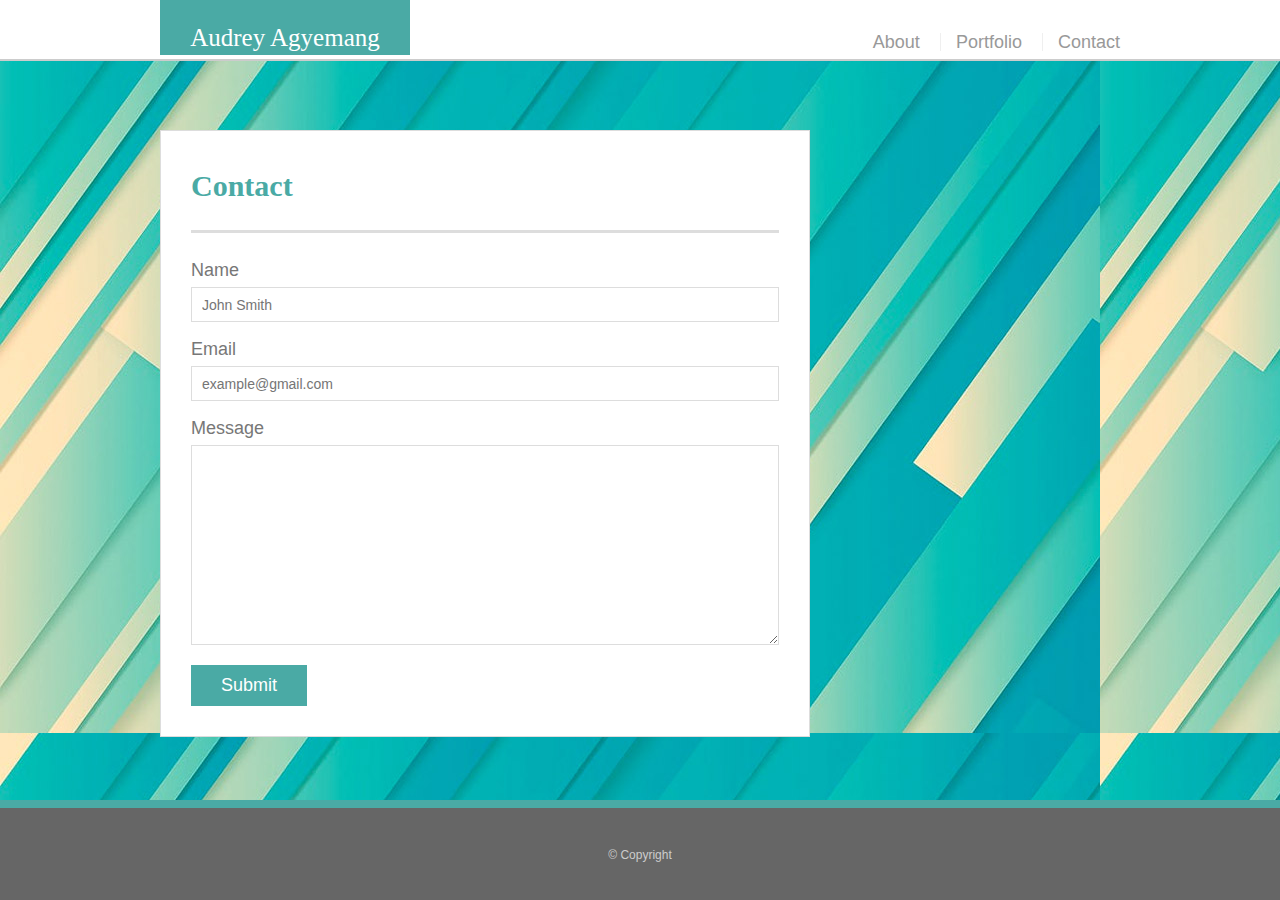
==== contact.html @ 3a6029a8 "add in portfolio page" ====
<!DOCTYPE html>
<html lang="en-us">

<body>

    <head>
        <meta charset="UTF-8">
        <title>Audrey Agyemang</title>
        <link rel="stylesheet" href="https://stackpath.bootstrapcdn.com/bootstrap/4.2.1/css/bootstrap.min.css"
            integrity="sha384-GJzZqFGwb1QTTN6wy59ffF1BuGJpLSa9DkKMp0DgiMDm4iYMj70gZWKYbI706tWS" crossorigin="anonymous">
        <script src="https://stackpath.bootstrapcdn.com/bootstrap/4.2.1/js/bootstrap.min.js"
            integrity="sha384-B0UglyR+jN6CkvvICOB2joaf5I4l3gm9GU6Hc1og6Ls7i6U/mkkaduKaBhlAXv9k"
            crossorigin="anonymous"></script>
        <link rel="stylesheet" type="text/css" href="./assets/css/reset.css">
        <link rel="stylesheet" type="text/css" href="assets/css/style.css">
    </head>

    <div class="wrapper">

        <header id="masthead">
          <div class="container">
            <a href="index.html" id="logo">Audrey Agyemang</a>
            <nav>
              <ul>
                <li><a href="index.html">About</a></li>
                <li><a href="portfolio.html">Portfolio</a></li>
                <li><a href="contact.html">Contact</a></li>
              </ul>
            </nav>
          </div>
        </header>
      
        <main class="container">
          <section class="main-section">
            <h1>Contact</h1>
      
            <form id="contact-form">
              <ul>
                <li>
                  <label for="name">Name</label>
                  <input type="text" id="name" name="name" placeholder="John Smith" required="required">
                </li>
                <li>
                  <label for="email">Email</label>
                  <input type="email" id="email" name="email" placeholder="example@gmail.com" required="required">
                </li>
                <li>
                  <label for="message">Message</label>
                  <textarea id="message" name="message" required="required"></textarea>
                </li>
              </ul>
              <input type="submit">
            </form>
      
          </section>
      
        </main>
        <div class="push"></div>
      </div>
      
        <footer>
          <div class="container">
            &copy; Copyright
          </div>
        </footer>
      </body>
      </html>
---- assets/css/style.css ----
@import url("reset.css");

  body {
    font-family: Arial, "Helvetica Neue", Helvetica, sans-serif;
  
    /* Typography */
    font-size: 18px;
    line-height: 34px;
    color: #777;
  
    /* Visual */
    background: url("../Images/teal-bg.jpg");
  }
  
  * {
    /* Box-model */
    box-sizing: border-box;
  
    /* Positioning */
    margin: 0;
  }
  
  html,
  body {
    height: 100%;
  }
  
  /* general */
  
  .wrapper {
    height: auto !important;
    height: 100%;
  
    /* Box-model */
    min-height: 100%;
  
    /* Positioning */
    margin: 0 auto -100px;
  }
  
  .container {
    /* Box-model */
    width: 100%;
    max-width: 960px;
  
    /* Positioning */
    margin: 0 auto;
    clear: both;
  }
  
  h1,
  h2,
  h3,
  p {
    margin-bottom: 20px;
  }
  
  p:last-child {
    margin-bottom: 0;
  }
  
  h1,
  h2,
  h3 {
    /* Typography */
    font-family: Georgia, Times, "Times New Roman", serif;
    font-weight: 700;
    color: #4aaaa5;
  }
  
  h1 {
    /* Box-model */
    padding-bottom: 20px;
  
    /* Typography */
    font-size: 30px;
    line-height: 49px;
  
    /* Visual */
    border-bottom: 3px solid #ddd;
  }
  
  h2,
  h3 {
    font-size: 22px;
  }
  
  /* header */
  
  #masthead {
    position: fixed;
    z-index: 99;
  
    /* Box-model */
    width: 100%;
  
    /* Positioning */
    margin: 0 0 30px;
    overflow: auto;
  
    /* Typography */
    color: #fff;
    background: #fff;
  
    /* Visual */
    border-bottom: 2px solid #ccc;
  }
  
  #logo {
    float: left;
  
    /* Box-model */
    width: 250px;
    height: 55px;
  
    /* Typography */
    font-family: Georgia, Times, "Times New Roman", serif;
    font-size: 25px;
    font-weight: 500;
    line-height: 75px;
    color: #fff;
    text-align: center;
    text-decoration: none;
  
    /* Visual */
    background: #4aaaa5;
  }
  
  nav {
    /* Box-model */
    float: right;
  
    /* Positioning */
    margin-top: 25px;
  }
  
  nav li {
    display: inline-block;
  
    /* Box-model */
    padding-left: 15px;
  
    /* Positioning */
    margin-left: 15px;
  
    /* Typography */
    line-height: 18px;
  
    /* Visual */
    border-left: 1px solid #efefef;
  }
  
  nav a {
    /* Typography */
    color: #999;
    text-decoration: none;
  }
  
  nav a:hover {
    color: #666;
  }
  
  nav li:first-child {
    /* Box-model */
    padding-left: 0;
  
    /* Positioning */
    margin-left: 0;
  
    /* Visual */
    border-left: 0 none;
  }
  
  /* footer */
  
  footer,
  .push {
    height: 100px;
  }
  
  footer {
    /* Box-model */
    padding: 30px 0;
  
    /* Positioning */
    clear: both;
    font-size: 12px;
  
    /* Typography */
    color: #ccc;
    text-align: center;
  
    /* Visual */
    background: #666;
    border-top: 8px solid #4aaaa5;
  }
  
  /* sidebar */
  
  .sidebar {
    float: right;
    width: 100%;
    max-width: 270px;
  
    /* Box-model */
    padding: 30px;
  
    /* Positioning */
    margin-bottom: 20px;
    background: #fff;
  
    /* Visual */
    border: 1px solid #ddd;
  }
  
  h3,
  .sidebar h2 {
    /* Box-model */
    padding-bottom: 20px;
  
    /* Positioning */
    margin-bottom: 15px;
  
    /* Typography */
    line-height: 22px;
  
    /* Visual */
    border-bottom: 2px solid #eee;
  }
  
  .sidebar li {
    /* Box-model */
    float: left;
    width: 62px;
    height: 62px;
  
    /* Positioning */
    margin-top: 8px;
    margin-right: 10px;
  }
  
  .sidebar img {
    max-width: 100%;
  }
  
  .sidebar li:last-child {
    margin-right: 0;
  }
  
  /* main */
  
  main {
    padding-top: 130px;
  }
  
  .main-section {
    float: left;
    width: 100%;
    max-width: 650px;
  
    /* Box-model */
    padding: 30px;
  
    /* Positioning */
    margin: 0 0 40px;
    background: #fff;
  
    /* Visual */
    border: 1px solid #ddd;
  }
  
  /* portfolio page */
  
  .work {
    /* Positioning */
    position: relative;
    float: left;
  
    /* Box-model */
    width: 274px;
    margin: 20px 0 25px;
    overflow: auto;
  }
  
  .work:nth-child(even) {
    margin-right: 40px;
  }
  
  .work img {
    /* Box-model */
    width: 100%;
  
    /* Visual */
    border: 0 none;
  
    /* Misc */
    opacity: 0.8;
  }
  
  .work h3 {
    /* Positioning */
    position: absolute;
    bottom: 20px;
    width: 100%;
  
    /* Box-model */
    padding: 15px;
    margin-bottom: 0;
    font-weight: 300;
    line-height: 30px;
  
    /* Typography */
  
    color: #fff;
    text-align: center;
    background: #4aaaa5;
  
    /* Visual */
    border-bottom: 0;
  }
  
  .auth-image {
    float: left;
  
    /* Box-model */
    width: 200px;
    height: auto;
    margin-top: 10px;
  
    /* Positioning */
    margin-right: 25px;
  }
  
  /* contact page */
  
  #contact-form ul {
    margin-bottom: 20px;
  }
  
  #contact-form li {
    margin-bottom: 10px;
  }
  
  label,
  input[type=text],
  input[type=email],
  textarea {
    /* Box-model */
    display: block;
    width: 100%;
  }
  
  input[type=text],
  input[type=email],
  textarea {
    /* Box-model */
    height: 35px;
    padding: 0 10px;
  
    /* Typography */
    font-size: 14px;
  
    /* Visual */
    border: 1px solid #ddd;
  }
  
  textarea {
    height: 200px;
  }
  
  input[type=submit] {
    /* Box-model */
    padding: 10px 30px;
    font-size: 18px;
  
    /* Typography */
    color: #fff;
  
    /* Misc */
    cursor: pointer;
    background: #4aaaa5;
  
    /* Visual */
    border: 0 none;
  
  }
  
  @media only screen and (max-width:980px) {
    nav {
      margin-right: 5px;
    }
  }
  
  
  @media only screen and (max-width: 768px) {
    .main-section,
    .sidebar {
      max-width: 100%;
    }
  
    main {
      overflow: auto;
    }
  
    .work {
      /* Box-model */
      width: 47%;
  
      /* Positioning */
      margin-bottom: 10px;
    }
  
    .work:nth-child(even) {
      margin-right: 0;
    }
  
    .work:nth-child(odd) {
      float: right;
    }
  
    .auth-image {
      width: 50%;
    }
  
    .sidebar {
      margin-bottom: 40px;
    }
  }
  
  @media only screen and (max-width: 640px){
    #masthead {
      /* Positioning */
      position: static;
      margin-bottom: 20px;
    }
  
    header .container {
      padding: 0;
    }
  
    main.container {
      padding-top: 0;
    }
  
    #logo,
    .work,
    .auth-image {
      width: 100%;
    }
  
    nav {
      /* Box-model */
      width: 100%;
  
      /* Positioning */
      margin: 15px 0;
  
      /* Typography */
      text-align: center;
    }
  
    nav a {
      /* Box-model */
      width: 30%;
      padding-left: 0;
  
      /* Positioning */
      margin-left: 0;
    }
  }
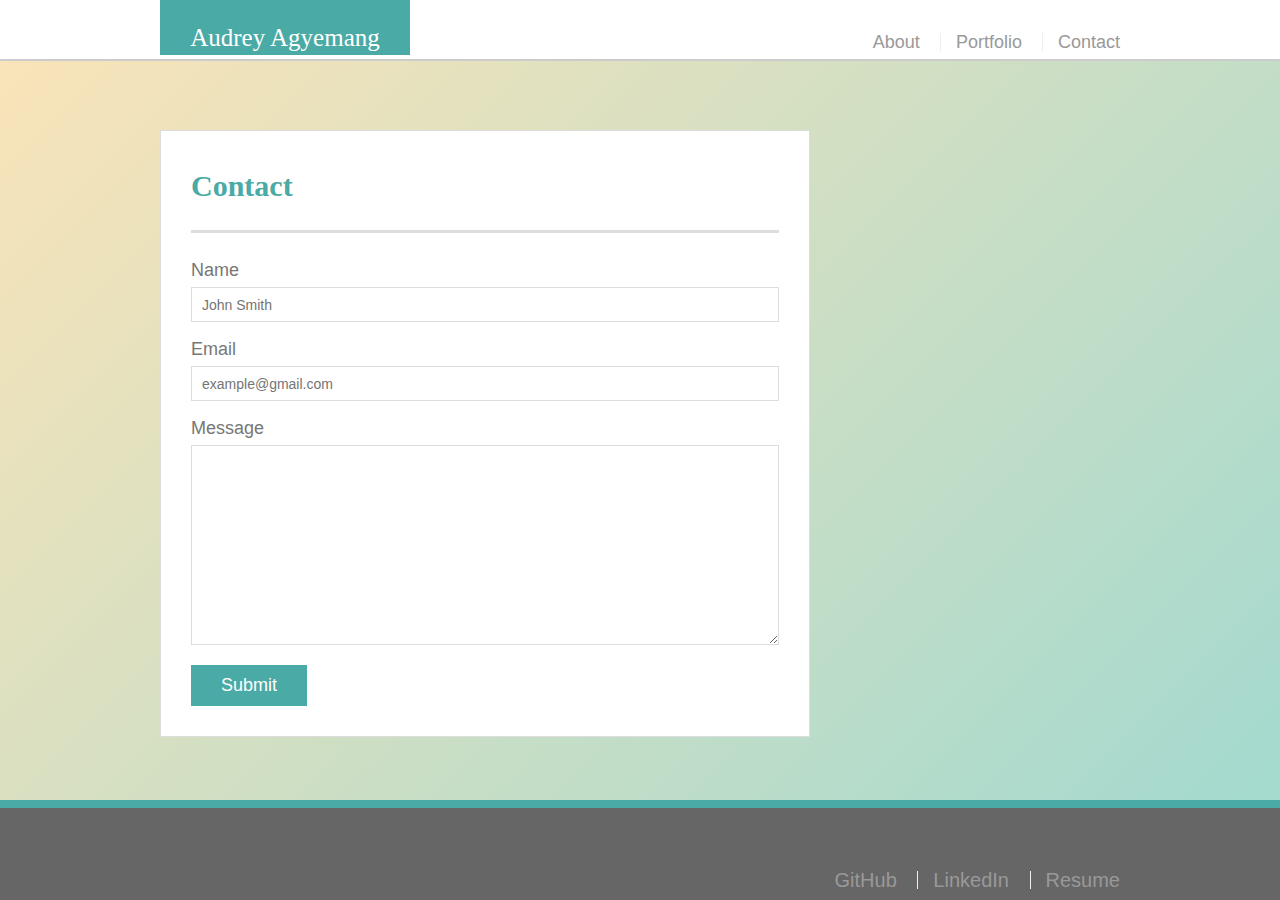
==== commit 3d25d767: "add nav links in footer" ====
--- a/contact.html
+++ b/contact.html
@@ -58,11 +58,17 @@
         <div class="push"></div>
       </div>
       
-        <footer>
-          <div class="container">
-            &copy; Copyright
-          </div>
-        </footer>
+      <footer>
+        <div class="container">
+          <nav>
+              <ul>
+                <li><a href="https://github.com/heyaudrey310">GitHub</a></li>
+                <li><a href="https://www.linkedin.com/in/audrey-agyemang-8b7187107/">LinkedIn</a></li>
+                <li><a href="https://docs.google.com/document/d/1aKNhVbnrnzaSL2OdA5o1V-v1urohsJIzTTTyNoCP3Nk/edit?usp=sharing">Resume</a></li>
+              </ul>
+            </nav>
+        </div>
+      </footer>
       </body>
       </html>
       --- a/assets/css/style.css
+++ b/assets/css/style.css
@@ -10,7 +10,7 @@
     color: #777;
   
     /* Visual */
-    background: url("../Images/teal-bg.jpg");
+    /* background: url("../Images/teal-bg.jpg"); */
   }
   
   * {
@@ -25,6 +25,59 @@
   body {
     height: 100%;
   }
+  body {
+    width: 100wh;
+    height: 100%;
+    color: #777777;
+    background: linear-gradient(-45deg, #4aaaa5, #00a8b5, #83cbb5, #9fd9d0, #fce4b8);
+    background-size: 400% 400%;
+    -webkit-animation: Gradient 12s ease infinite;
+    -moz-animation: Gradient 12s ease infinite;
+    animation: Gradient 12s ease infinite;
+  }
+  
+  @-webkit-keyframes Gradient {
+    0% {
+      background-position: 0% 50%;
+    }
+  
+    50% {
+      background-position: 100% 50%;
+    }
+  
+    100% {
+      background-position: 0% 50%;
+    }
+  }
+  
+  @-moz-keyframes Gradient {
+    0% {
+      background-position: 0% 50%;
+    }
+  
+    50% {
+      background-position: 100% 50%;
+    }
+  
+    100% {
+      background-position: 0% 50%;
+    }
+  }
+  
+  @keyframes Gradient {
+    0% {
+      background-position: 0% 50%;
+    }
+  
+    50% {
+      background-position: 100% 50%;
+    }
+  
+    100% {
+      background-position: 0% 50%;
+    }
+  }
+  
   
   /* general */
   
@@ -185,10 +238,10 @@
   
     /* Positioning */
     clear: both;
-    font-size: 12px;
-  
-    /* Typography */
-    color: #ccc;
+    font-size: 20px;
+  
+    /* Typography */
+    color: white;
     text-align: center;
   
     /* Visual */
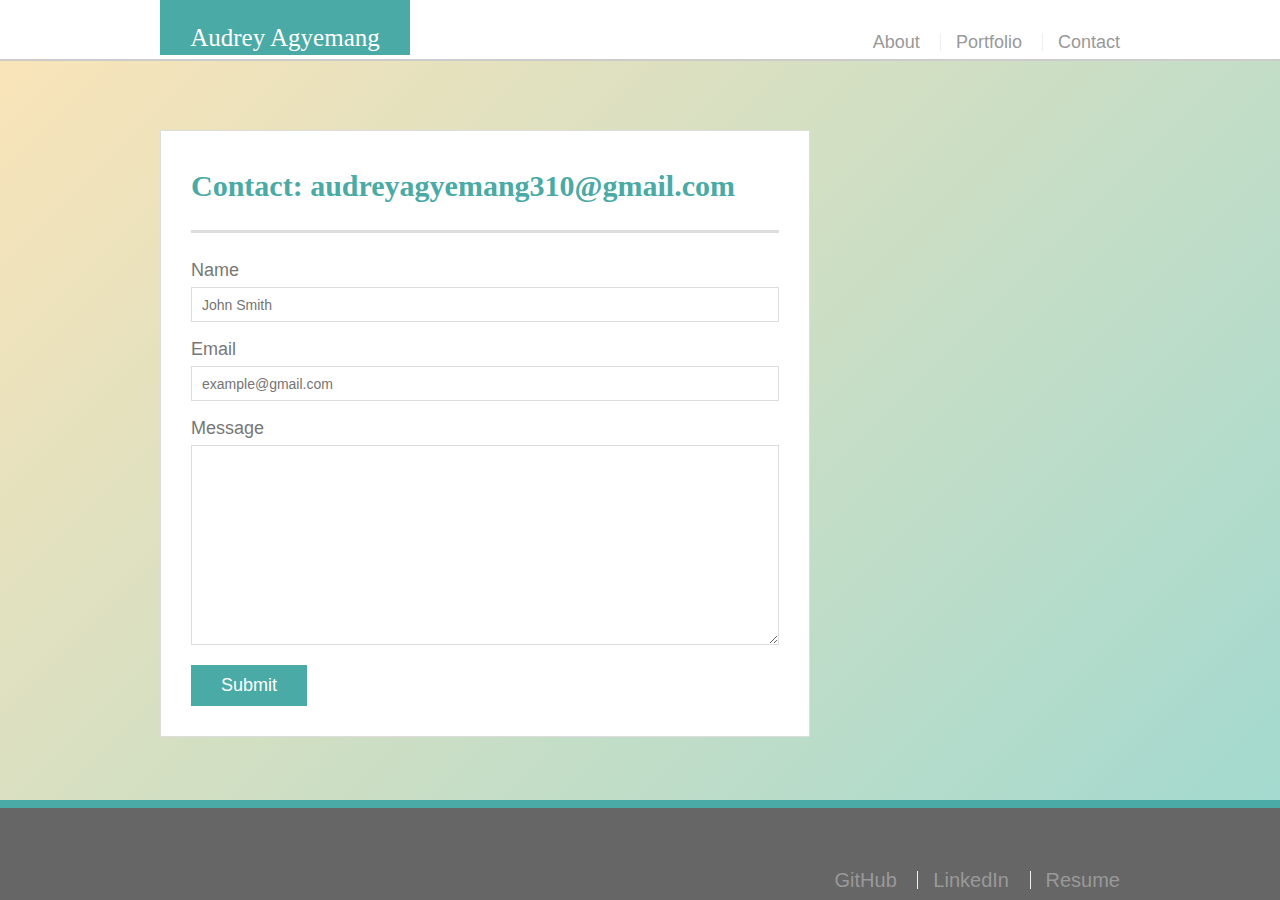
==== commit 17140035: "add resume" ====
--- a/contact.html
+++ b/contact.html
@@ -32,7 +32,7 @@
       
         <main class="container">
           <section class="main-section">
-            <h1>Contact</h1>
+            <h1>Contact: audreyagyemang310@gmail.com</h1>
       
             <form id="contact-form">
               <ul>
@@ -64,7 +64,7 @@
               <ul>
                 <li><a href="https://github.com/heyaudrey310">GitHub</a></li>
                 <li><a href="https://www.linkedin.com/in/audrey-agyemang-8b7187107/">LinkedIn</a></li>
-                <li><a href="https://docs.google.com/document/d/1aKNhVbnrnzaSL2OdA5o1V-v1urohsJIzTTTyNoCP3Nk/edit?usp=sharing">Resume</a></li>
+                <li><a href="file:///C:/Users/USER/Downloads/Audrey's%20Resume%20(1)%20(2).pdf">Resume</a></li>
               </ul>
             </nav>
         </div>
--- a/assets/css/style.css
+++ b/assets/css/style.css
@@ -120,6 +120,7 @@
     font-family: Georgia, Times, "Times New Roman", serif;
     font-weight: 700;
     color: #4aaaa5;
+    
   }
   
   h1 {
@@ -136,7 +137,8 @@
   
   h2,
   h3 {
-    font-size: 22px;
+    font-size: 20px;
+  
   }
   
   /* header */
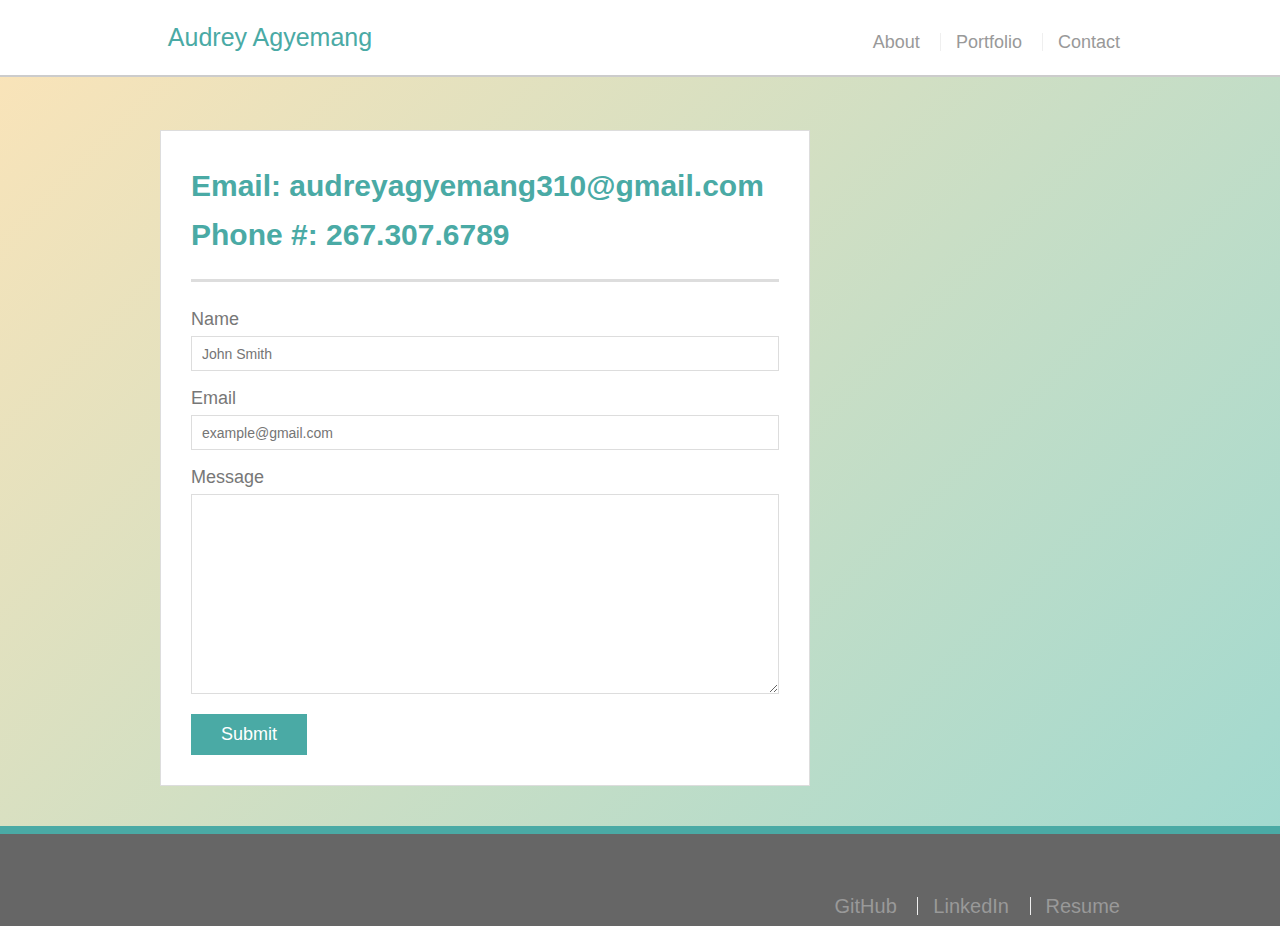
==== commit 8c74f584: "edited css page" ====
--- a/contact.html
+++ b/contact.html
@@ -32,7 +32,10 @@
       
         <main class="container">
           <section class="main-section">
-            <h1>Contact: audreyagyemang310@gmail.com</h1>
+            <h1>Email: audreyagyemang310@gmail.com<br>
+              Phone #: 267.307.6789
+            </h1>
+            
       
             <form id="contact-form">
               <ul>
--- a/assets/css/style.css
+++ b/assets/css/style.css
@@ -29,7 +29,7 @@
     width: 100wh;
     height: 100%;
     color: #777777;
-    background: linear-gradient(-45deg, #4aaaa5, #00a8b5, #83cbb5, #9fd9d0, #fce4b8);
+    background: linear-gradient(-45deg, #4aaaa5, #00a8b5, #efde76, #9fd9d0, #fce4b8);
     background-size: 400% 400%;
     -webkit-animation: Gradient 12s ease infinite;
     -moz-animation: Gradient 12s ease infinite;
@@ -117,7 +117,7 @@
   h2,
   h3 {
     /* Typography */
-    font-family: Georgia, Times, "Times New Roman", serif;
+    font-family: 'Merriweather Sans', sans-serif;
     font-weight: 700;
     color: #4aaaa5;
     
@@ -152,7 +152,7 @@
   
     /* Positioning */
     margin: 0 0 30px;
-    overflow: auto;
+    /* overflow: auto; */
   
     /* Typography */
     color: #fff;
@@ -166,20 +166,20 @@
     float: left;
   
     /* Box-model */
-    width: 250px;
-    height: 55px;
-  
-    /* Typography */
-    font-family: Georgia, Times, "Times New Roman", serif;
+    width: 220px;
+    /* height: 55px; */
+  
+    /* Typography */
+    font-family: 'Merriweather Sans', sans-serif;
     font-size: 25px;
     font-weight: 500;
     line-height: 75px;
-    color: #fff;
+    color: #4aaaa5;
     text-align: center;
     text-decoration: none;
   
     /* Visual */
-    background: #4aaaa5;
+    /* background: #4aaaa5; */
   }
   
   nav {
@@ -307,6 +307,12 @@
   
   main {
     padding-top: 130px;
+  }
+
+  img {
+    float: left;
+    border-radius: 15rem;
+    margin-right: 5%;
   }
   
   .main-section {
